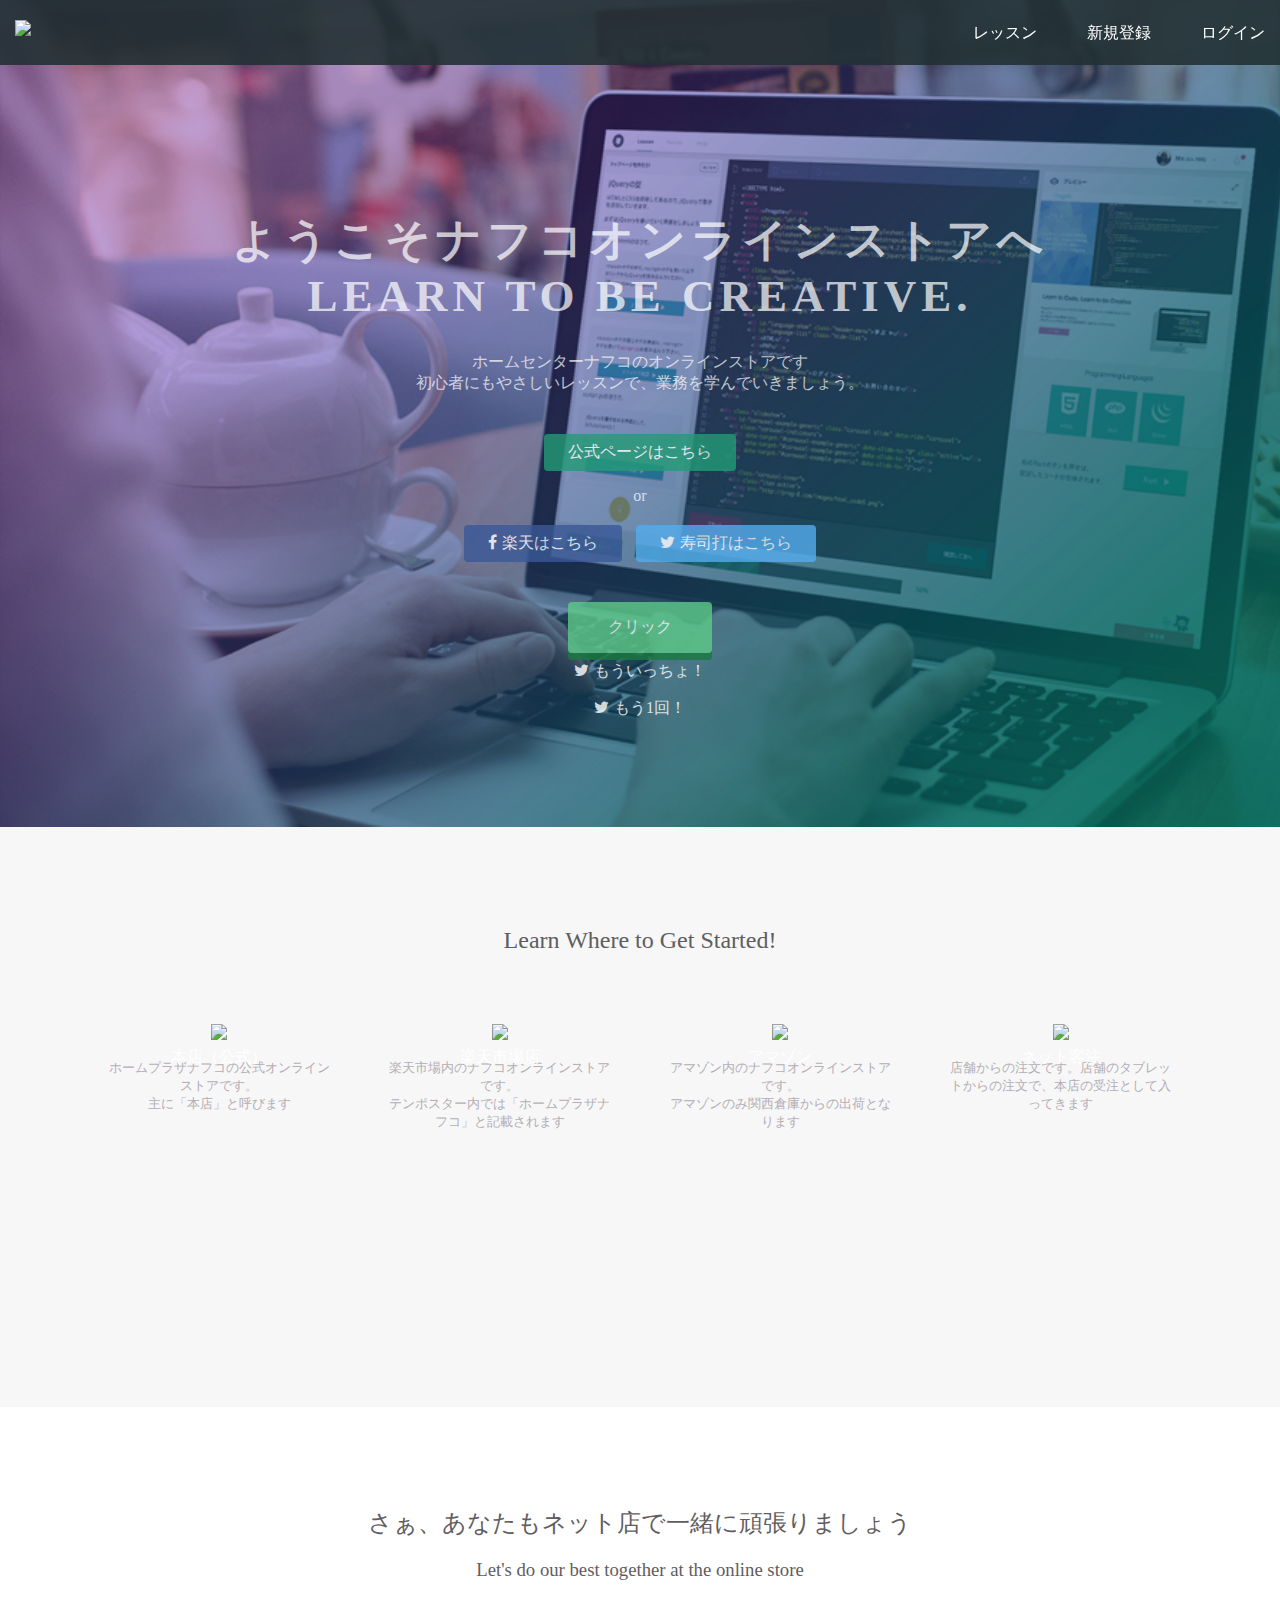
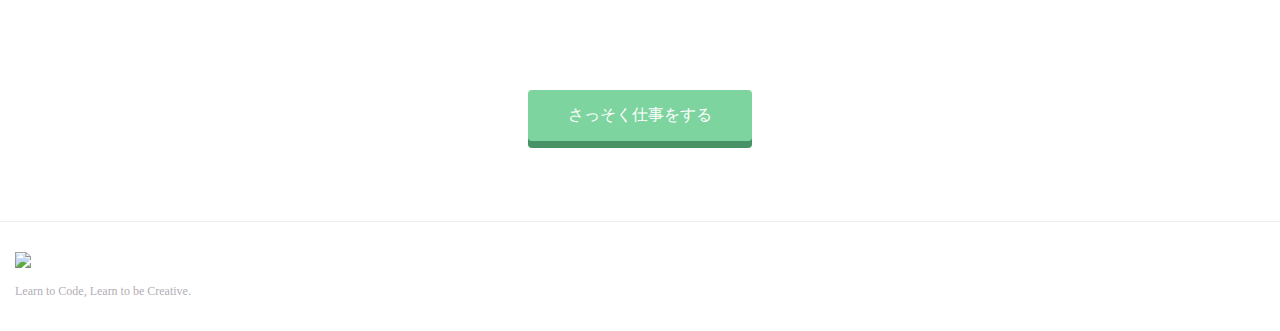
==== index.html @ b0504f90 "Update index.html" ====
<!DOCTYPE html>
<html>
<head>
  <meta charset="utf-8">
  <meta name="viewport" content="width=device-width, initial-scale=1.0">
  <title>Progate</title>
  <link href="https://maxcdn.bootstrapcdn.com/font-awesome/4.7.0/css/font-awesome.min.css" rel="stylesheet" integrity="sha384-wvfXpqpZZVQGK6TAh5PVlGOfQNHSoD2xbE+QkPxCAFlNEevoEH3Sl0sibVcOQVnN" crossorigin="anonymous">
  <link rel="stylesheet" type="text/css" href="stylesheet.css">
</head>
<body>
  <header>
    <div class="container">
      <div class="header-left">
        <img class="logo" src="https://prog-8.com/images/html/advanced/main_logo.png">
      </div>
      <span class="fa fa-bars menu-icon"></span>
      <div class="header-right">
        <a href="#">レッスン</a>
        <a href="#">新規登録</a>
        <a href="#" class="login">ログイン</a>
      </div>
    </div>
  </header>
  <div class="top-wrapper">
    <div class="container">
      <h1>ようこそナフコオンラインストアへ<br>LEARN TO BE CREATIVE.</h1>
      <p>ホームセンターナフコのオンラインストアです<br>初心者にもやさしいレッスンで、業務を学んでいきましょう。</p>
      <div class="btn-wrapper">
        <a href="https://nafco-online.com/" class="btn signup">公式ページはこちら</a>
        <p>or</p>
        <a href="https://www.rakuten.ne.jp/gold/nafco/" class="btn facebook"><span class="fa fa-facebook"></span>楽天はこちら</a>
        <a href="index2.html" class="btn twitter"><span class="fa fa-twitter"></span>寿司打はこちら</a><br>
        <a href="#" class="btn message">クリック</a><br>
        <a href="#" class="btn damia"><span class="fa fa-twitter"></span>もういっちょ！</a><br>
        <a href="#" class="btn damib"><span class="fa fa-twitter"></span>もう1回！</a><br>
      </div>
    </div>
  </div>
  <div class="lesson-wrapper">
    <div class="container">
      <div class="heading">
        <h2>Learn Where to Get Started!</h2>
      </div>
      <div class="lessons">
        <div class="lesson">
          <div class="lesson-icon">
            <img src="https://prog-8.com/images/html/advanced/html.png">
            <p>本店（公式）</p>
          </div>
          <p class="text-contents">ホームプラザナフコの公式オンラインストアです。<br>主に「本店」と呼びます</p>
        </div>
        <div class="lesson">
          <div class="lesson-icon">
            <img src="https://prog-8.com/images/html/advanced/jQuery.png">
            <p>楽天市場店</p>
          </div>
          <p class="text-contents">楽天市場内のナフコオンラインストアです。<br>テンポスター内では「ホームプラザナフコ」と記載されます</p>
        </div>
        <div class="lesson">
          <div class="lesson-icon">
            <img src="https://prog-8.com/images/html/advanced/ruby.png">
            <p>アマゾン</p>
          </div>
          <p class="text-contents">アマゾン内のナフコオンラインストアです。<br>アマゾンのみ関西倉庫からの出荷となります</p>
        </div>
        <div class="lesson">
          <div class="lesson-icon">
            <img src="https://prog-8.com/images/html/advanced/php.png">
            <p>ネット客注</p>
          </div>
          <p class="text-contents">店舗からの注文です。店舗のタブレットからの注文で、本店の受注として入ってきます</p>
        </div>
      </div>
      <div class="clear"></div>
    </div>
  </div>
  <div class="message-wrapper">
    <div class="container">
      <div class="heading">
        <h2>さぁ、あなたもネット店で一緒に頑張りましょう</h2>
        <h3>Let's do our best together at the online store</h3>
      </div>
      <span class="btn message">さっそく仕事をする</span>
    </div>
  </div>
  <footer>
    <div class="container">
      <img src="https://prog-8.com/images/html/advanced/footer_logo.png">
      <p>Learn to Code, Learn to be Creative.</p>
    </div>
  </footer>
</body>
</html>
---- stylesheet.css ----
* {
  box-sizing: border-box;
}

body {
  margin: 0;
  font-family: "Hiragino Kaku Gothic ProN";
}

a {
  text-decoration: none;
}

.container {
  width: 100%;
  padding: 0 15px;
  margin: 0 auto;
}

.top-wrapper {
  padding: 180px 0 100px 0;
  background-image: url(top.png);
  background-size: cover;
  color: white;
  text-align: center;
}

.top-wrapper h1 {
  opacity: 0.7;
  font-size: 45px;
  letter-spacing: 5px;
}

.top-wrapper p {
  opacity: 0.7;
  font-size: 16px;
  margin-bottom: 40px;
}

.btn-wrapper {
  text-align: center;
}

.btn-wrapper p {
  margin-bottom: 20px;
}

.signup {
  background-color: #239b76;
}

.facebook {
  background-color: #3b5998;
  margin-right: 10px;
}

.twitter {
  background-color: #55acee;
}

.dami1 {
  background-color: #f9e900;
  border-radius: 15px;
}

.dami2 {
  background-color: #f5a500;
   border-radius: 30px;
}


.btn {
  padding: 8px 24px;
  color: white;
  display: inline-block;
  opacity: 0.8;
  border-radius: 4px;
  text-align: center;
}

.btn:hover {
  opacity: 1;
}

.fa {
  margin-right: 5px;
}

header {
  height: 65px;
  width: 100%;
  background-color: rgba(34,49,52,0.9);
  position :fixed;
  top: 0;
  z-index: 10;
}

.logo {
  width: 124px;
  margin-top: 20px;
}

.header-left {
  float: left;
}

.header-right {
  float: right;
  margin-right: -25px;
}

.header-right a {
  line-height: 65px;
  padding: 0 25px;
  color: white;
  display: block;
  float: left;
  transition: all 0.5s;
}

.header-right a:hover {
  background-color: rgba(255,255,255,0.3);
}

.lesson-wrapper {
  height: 580px;
  padding-bottom: 80px;
  padding-left: 5%;
  padding-right: 5%;
  background-color: #f7f7f7;
  text-align: center;
}

.heading {
  padding-top: 80px;
  padding-bottom: 50px;
  color: #5f5d60;
}

.heading h2 {
  font-weight: normal;
}

.lesson {
  float: left;
  width: 25%;
}

.lesson-icon {
  position: relative;
}

.lesson-icon p {
  position: absolute;
  top: 37%;
  width: 100%;
  color: white;
}

.text-contents {
  width: 80%;
  display: inline-block;
  margin-top: 15px;
  font-size: 13px;
  color: #b3aeb5;
}

.heading h3 {
  font-weight: normal;
}

.message-wrapper {
  border-bottom: 1px solid #eee;
  padding-bottom: 80px;
  text-align: center;
}

.message {
  padding: 15px 40px;
  background-color: #5dca88;
  cursor: pointer;
  box-shadow: 0px 7px #1a7940;
  margin-top: 40px;
}

.message:active {
  position: relative;
  top: 7px;
  box-shadow: none;
}

footer img {
  width: 125px;
}

footer p {
  color: #b3aeb5;
  font-size: 12px;
}

footer {
  padding-top: 30px;
  padding-bottom: 20px;
}

.menu-icon {
  color: white;
  float: right;
  font-size: 25px;
  padding: 21px 0;
  display: none;
}

.clear {
  clear: left;
}

@media all and (max-width: 1000px) {
  .lesson {
    width: 50%;
    margin-bottom: 50px;
  }

  .lesson-wrapper {
    height: 990px;
  }

  footer {
    text-align: center;
  }
}

@media all and (max-width: 750px) {
  .top-wrapper h1 {
    font-size: 32px;
  }

  .heading h2 {
    font-size: 20px;
  }
}

@media all and (max-width: 670px) {
  .header-right {
    display: none;
  }

  .menu-icon {
    display: block;
  }

  .top-wrapper .btn {
    width: 100%;
  }

  .twitter {
    margin-top: 10px;
  }

  .top-wrapper {
    text-align: left;
  }

  .top-wrapper h1 {
    font-size: 24px;
  }

  .top-wrapper p {
    font-size: 14px;
  }

  .lesson {
    width: 100%;
  }

  .lesson-wrapper {
    height: 1700px;
  }

  .message-wrapper .btn {
    width: 100%;
  }
}
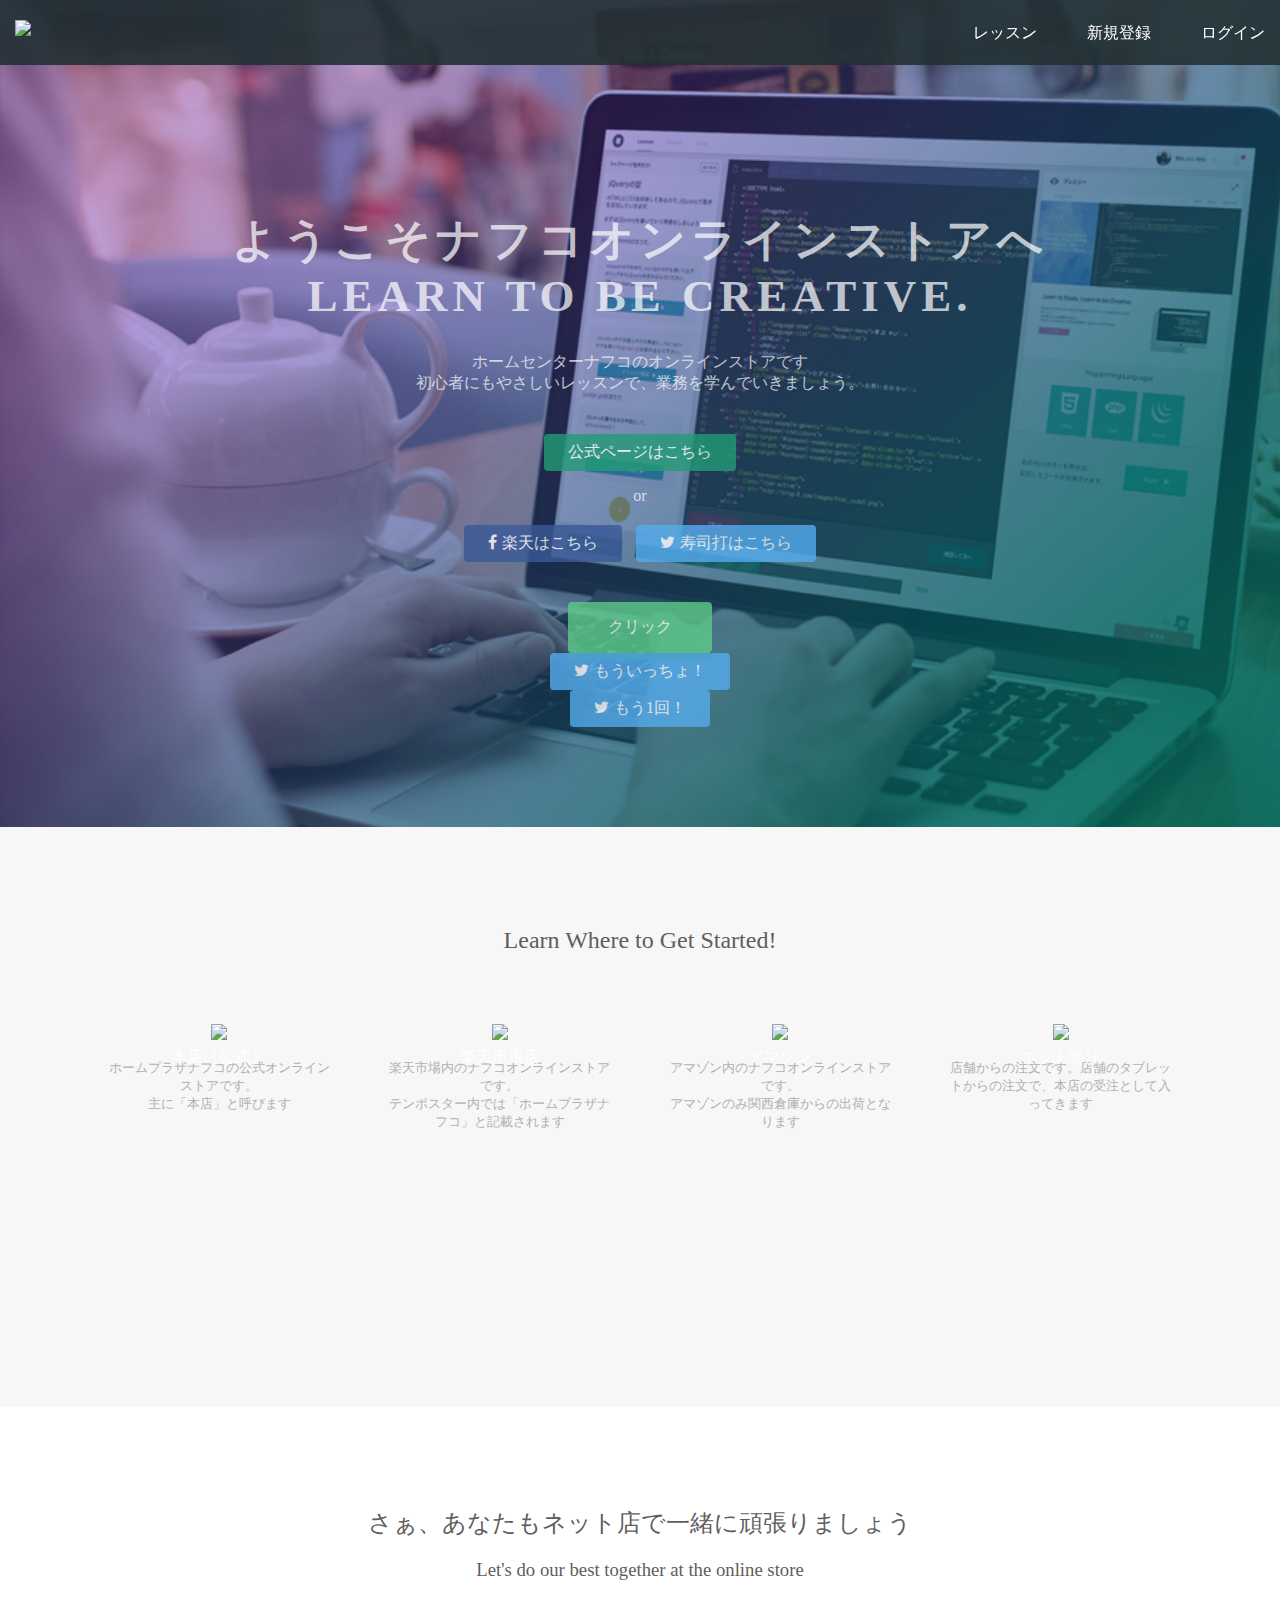
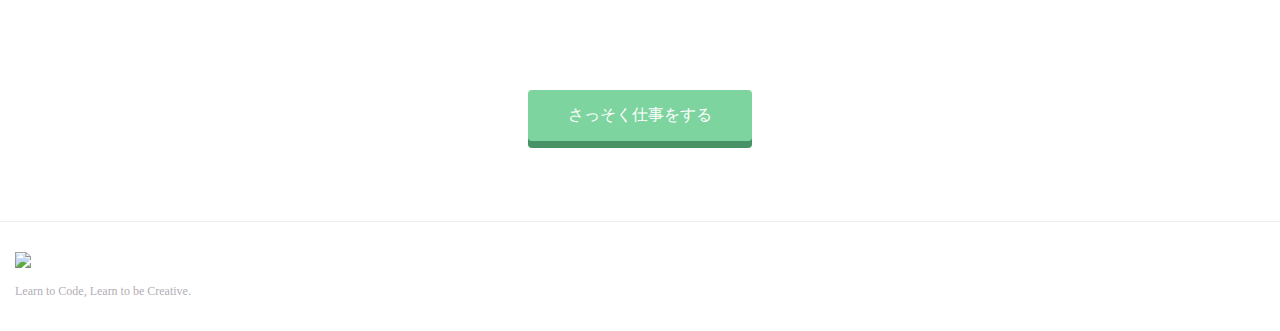
==== commit f9aee6a4: "Update index.html" ====
--- a/index.html
+++ b/index.html
@@ -31,8 +31,8 @@
         <a href="https://www.rakuten.ne.jp/gold/nafco/" class="btn facebook"><span class="fa fa-facebook"></span>楽天はこちら</a>
         <a href="index2.html" class="btn twitter"><span class="fa fa-twitter"></span>寿司打はこちら</a><br>
         <a href="#" class="btn message">クリック</a><br>
-        <a href="#" class="btn damia"><span class="fa fa-twitter"></span>もういっちょ！</a><br>
-        <a href="#" class="btn damib"><span class="fa fa-twitter"></span>もう1回！</a><br>
+        <a href="#" class="btn twitter"><span class="fa fa-twitter"></span>もういっちょ！</a><br>
+        <a href="#" class="btn twitter"><span class="fa fa-twitter"></span>もう1回！</a><br>
       </div>
     </div>
   </div>
--- a/stylesheet.css
+++ b/stylesheet.css
@@ -58,12 +58,12 @@
   background-color: #55acee;
 }
 
-.dami1 {
+.damia {
   background-color: #f9e900;
   border-radius: 15px;
 }
 
-.dami2 {
+.damib {
   background-color: #f5a500;
    border-radius: 30px;
 }
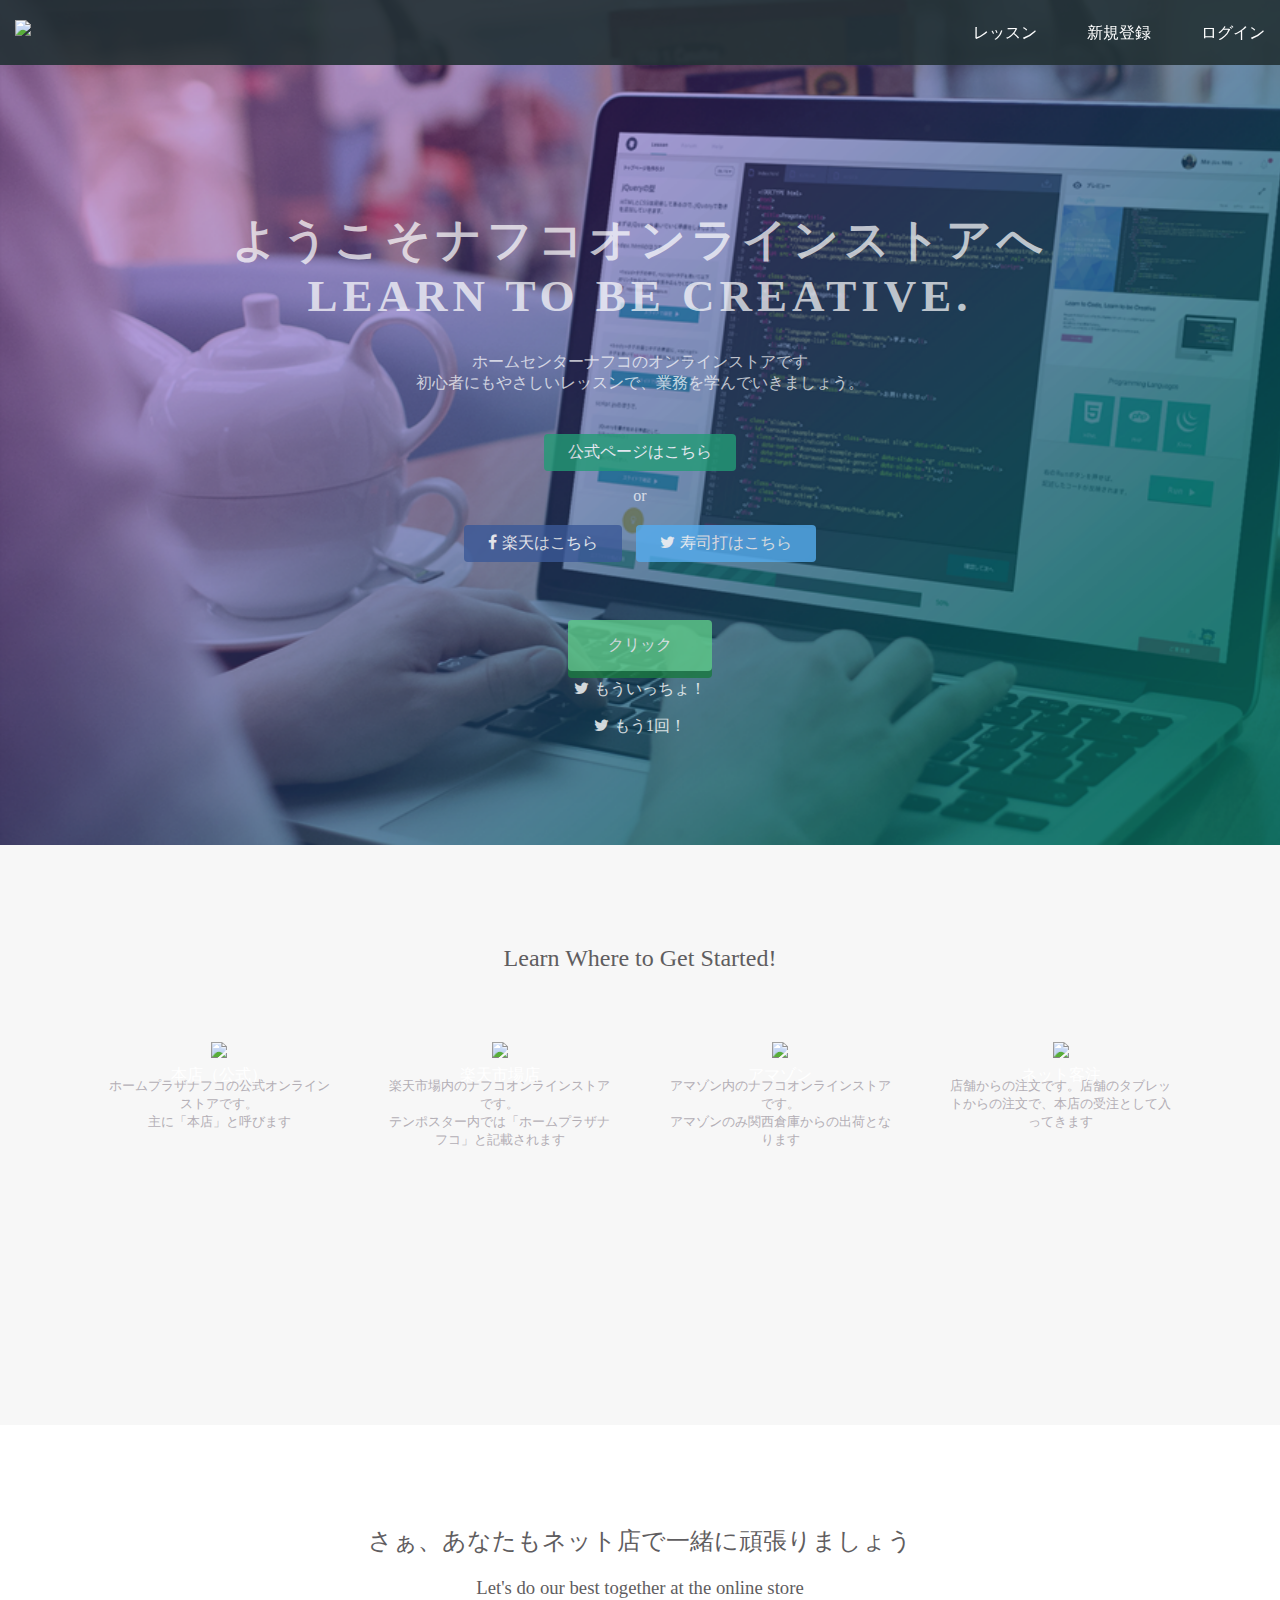
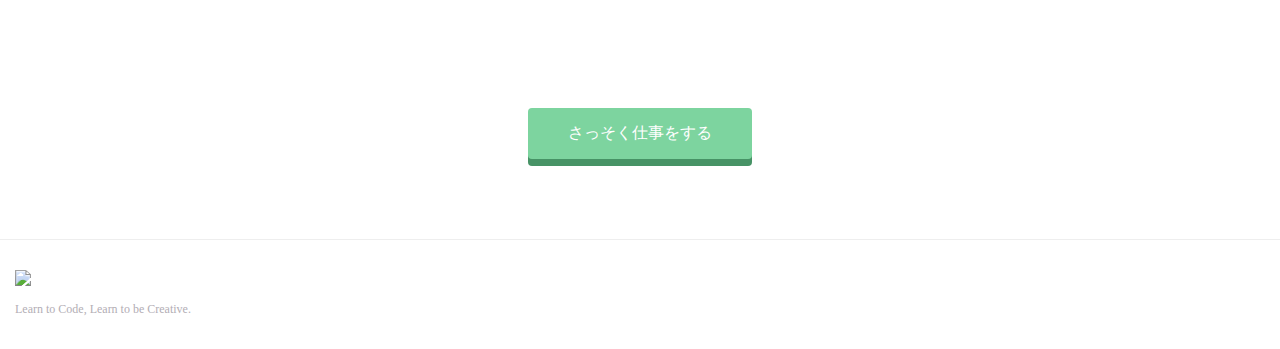
==== commit c3607c68: "Update index.html" ====
--- a/index.html
+++ b/index.html
@@ -30,9 +30,10 @@
         <p>or</p>
         <a href="https://www.rakuten.ne.jp/gold/nafco/" class="btn facebook"><span class="fa fa-facebook"></span>楽天はこちら</a>
         <a href="index2.html" class="btn twitter"><span class="fa fa-twitter"></span>寿司打はこちら</a><br>
+        <br>
         <a href="#" class="btn message">クリック</a><br>
-        <a href="#" class="btn twitter"><span class="fa fa-twitter"></span>もういっちょ！</a><br>
-        <a href="#" class="btn twitter"><span class="fa fa-twitter"></span>もう1回！</a><br>
+        <a href="#" class="btn twittera"><span class="fa fa-twitter"></span>もういっちょ！</a><br>
+        <a href="#" class="btn twitterb"><span class="fa fa-twitter"></span>もう1回！</a><br>
       </div>
     </div>
   </div>
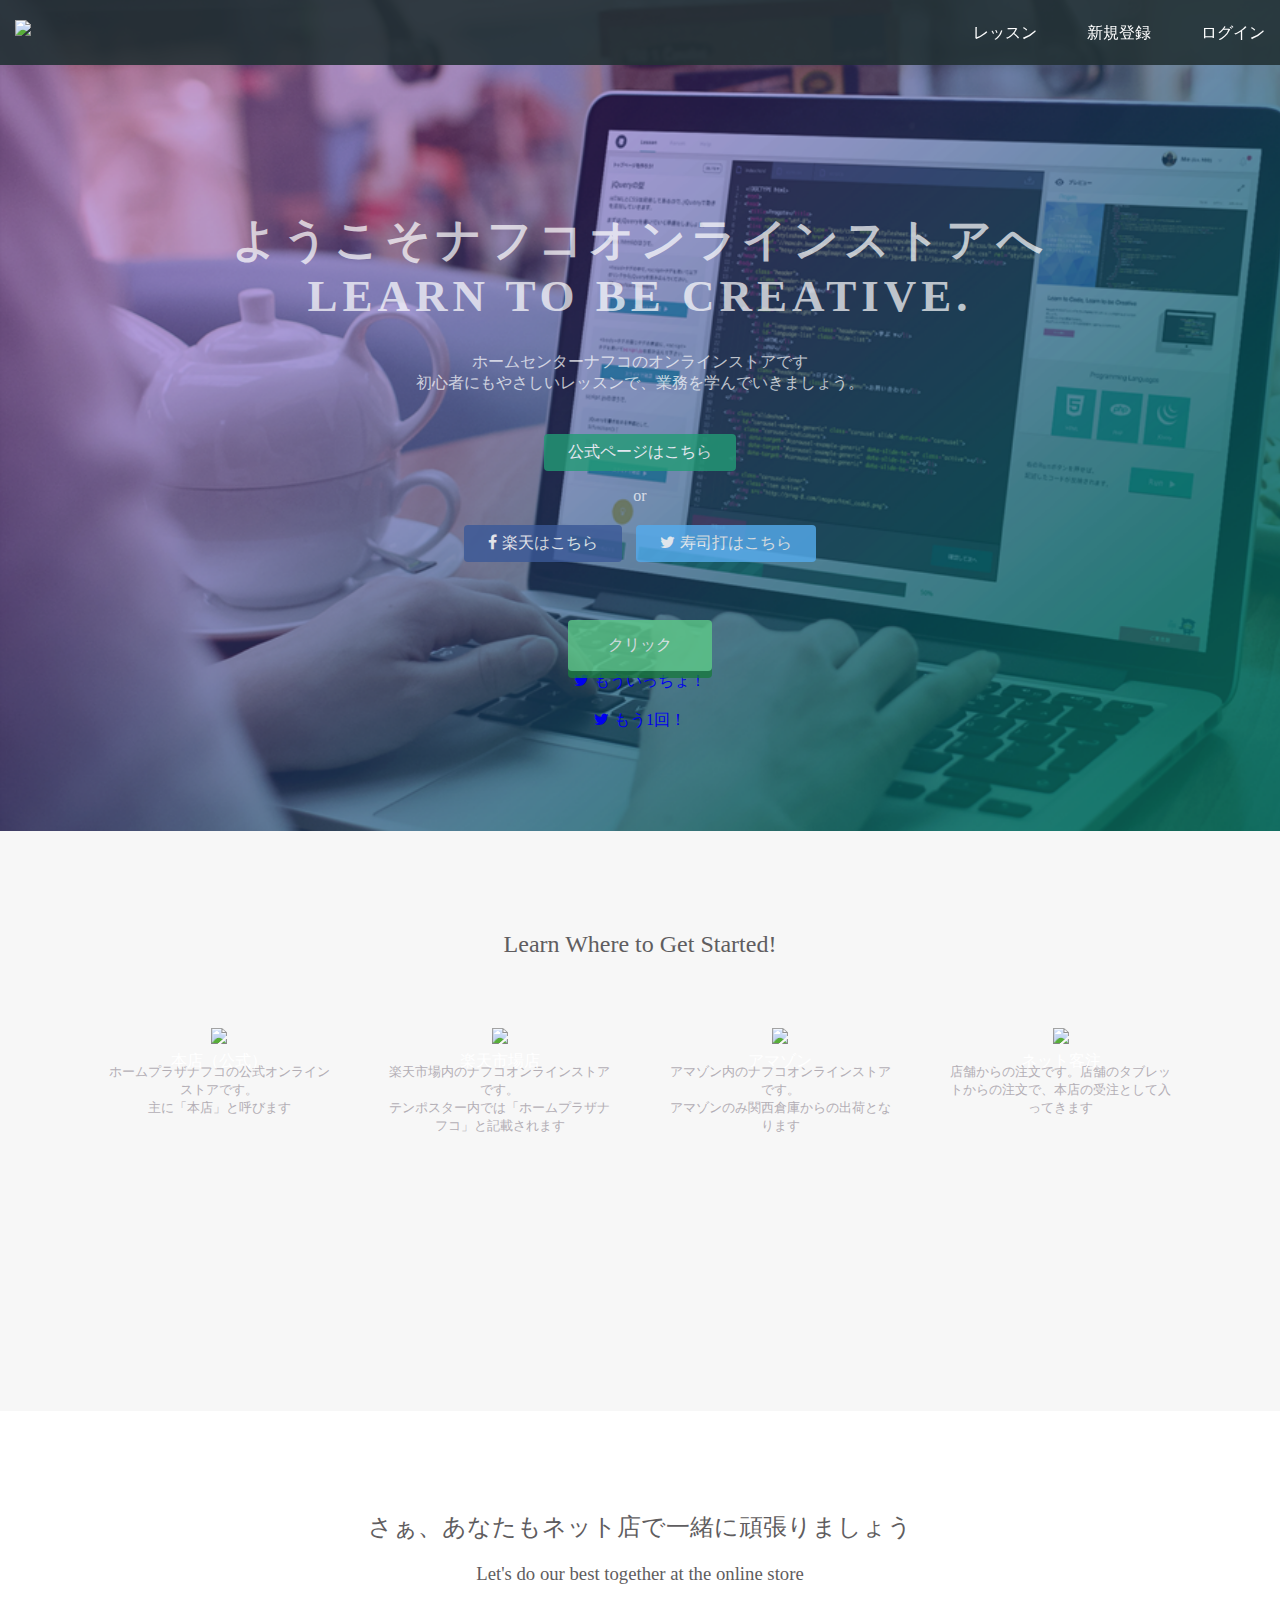
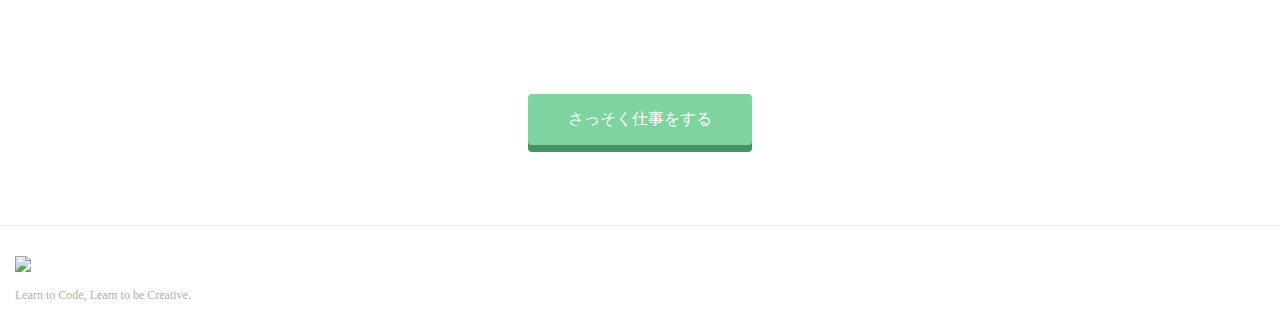
==== commit cd45481a: "Update index.html" ====
--- a/index.html
+++ b/index.html
@@ -32,8 +32,9 @@
         <a href="index2.html" class="btn twitter"><span class="fa fa-twitter"></span>寿司打はこちら</a><br>
         <br>
         <a href="#" class="btn message">クリック</a><br>
-        <a href="#" class="btn twittera"><span class="fa fa-twitter"></span>もういっちょ！</a><br>
-        <a href="#" class="btn twitterb"><span class="fa fa-twitter"></span>もう1回！</a><br>
+        <a href="#" class="btna"><span class="fa fa-twitter"></span>もういっちょ！</a><br>
+        <br>
+        <a href="#" class="btnb"><span class="fa fa-twitter"></span>もう1回！</a><br>
       </div>
     </div>
   </div>
--- a/stylesheet.css
+++ b/stylesheet.css
@@ -58,14 +58,12 @@
   background-color: #55acee;
 }
 
-.damia {
-  background-color: #f9e900;
-  border-radius: 15px;
-}
-
-.damib {
-  background-color: #f5a500;
-   border-radius: 30px;
+.twittera {
+  background-color: #55acee;
+}
+
+.twitterb {
+  background-color: #239b76;
 }
 
 
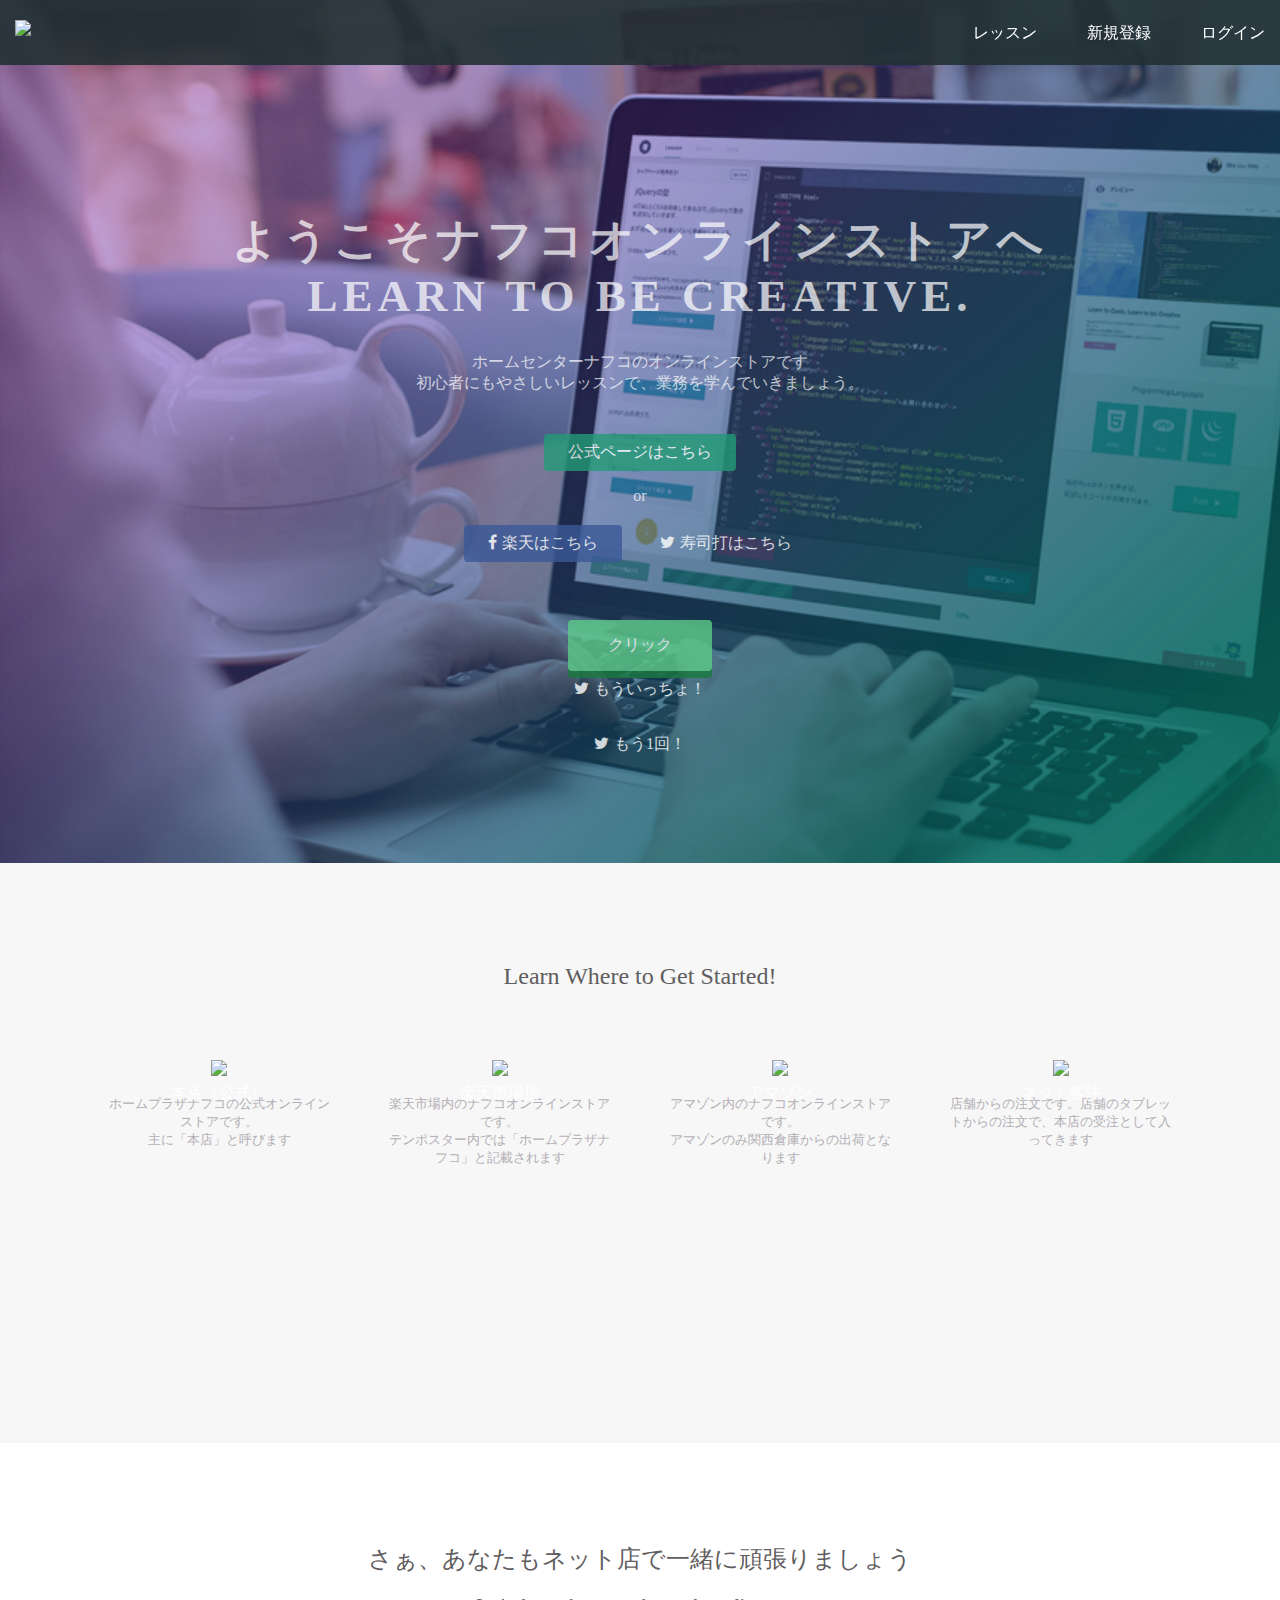
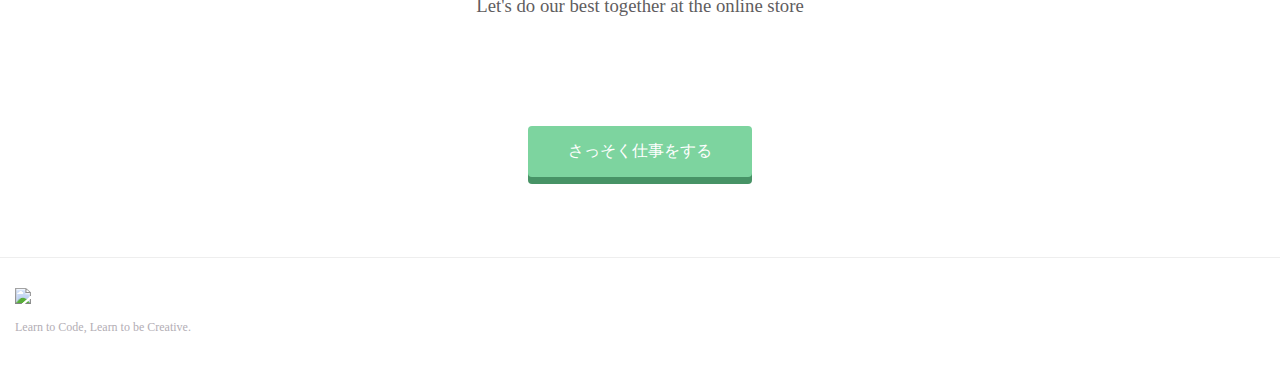
==== commit e85d741d: "Update index.html" ====
--- a/index.html
+++ b/index.html
@@ -29,12 +29,12 @@
         <a href="https://nafco-online.com/" class="btn signup">公式ページはこちら</a>
         <p>or</p>
         <a href="https://www.rakuten.ne.jp/gold/nafco/" class="btn facebook"><span class="fa fa-facebook"></span>楽天はこちら</a>
-        <a href="index2.html" class="btn twitter"><span class="fa fa-twitter"></span>寿司打はこちら</a><br>
+        <a href="index2.html" class="btn twitte"><span class="fa fa-twitter"></span>寿司打はこちら</a><br>
         <br>
         <a href="#" class="btn message">クリック</a><br>
-        <a href="#" class="btna"><span class="fa fa-twitter"></span>もういっちょ！</a><br>
+        <a href="#" class="btn twitte"><span class="fa fa-twitter"></span>もういっちょ！</a><br>
         <br>
-        <a href="#" class="btnb"><span class="fa fa-twitter"></span>もう1回！</a><br>
+        <a href="#" class="btn twitte"><span class="fa fa-twitter"></span>もう1回！</a><br>
       </div>
     </div>
   </div>
--- a/stylesheet.css
+++ b/stylesheet.css
@@ -58,14 +58,6 @@
   background-color: #55acee;
 }
 
-.twittera {
-  background-color: #55acee;
-}
-
-.twitterb {
-  background-color: #239b76;
-}
-
 
 .btn {
   padding: 8px 24px;
@@ -79,6 +71,34 @@
 .btn:hover {
   opacity: 1;
 }
+
+.btna {
+  background-color: #239b76;
+  padding: 8px 24px;
+  color: white;
+  display: inline-block;
+  opacity: 0.8;
+  border-radius: 10px;
+  text-align: center;
+}
+
+.btna:hover {
+  opacity: 1;
+}
+
+.btnb {
+  padding: 8px 24px;
+  color: white;
+  display: inline-block;
+  opacity: 0.8;
+  border-radius: 15px;
+  text-align: center;
+}
+
+.btnb:hover {
+  opacity: 1;
+}
+
 
 .fa {
   margin-right: 5px;
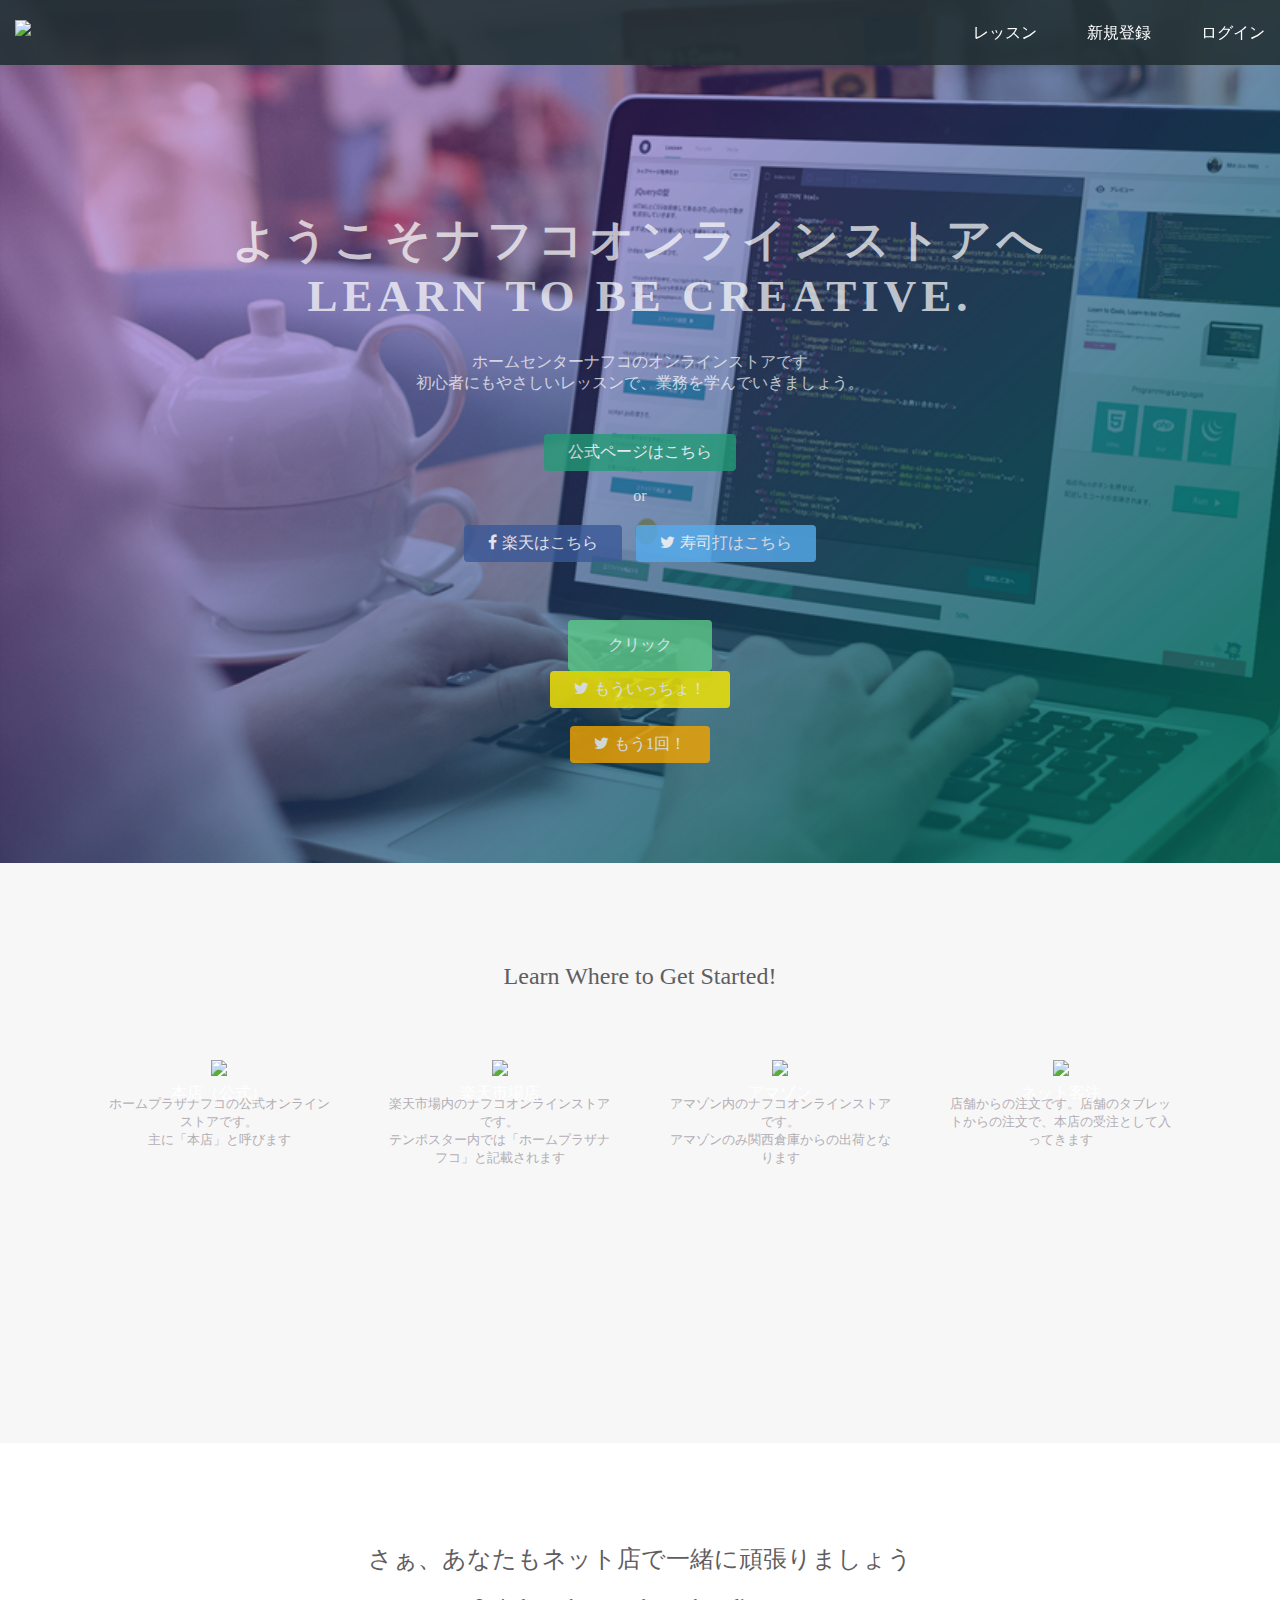
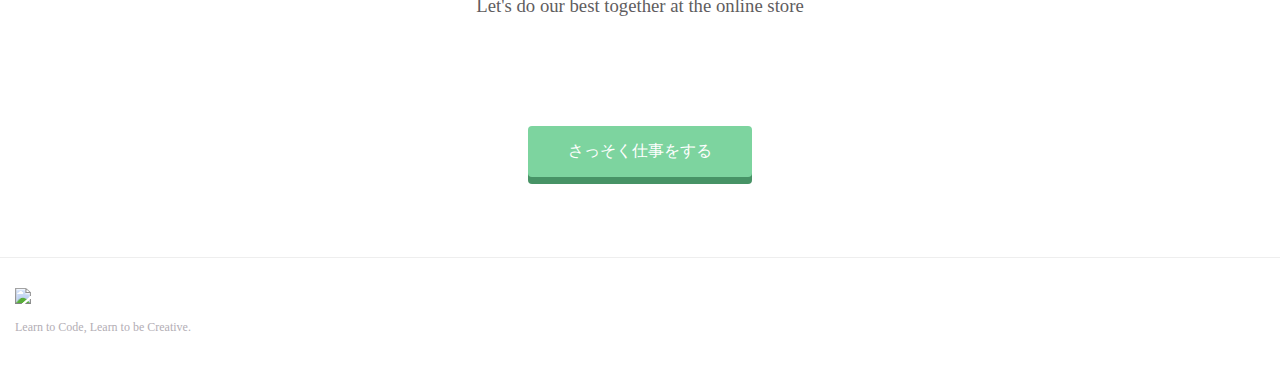
==== commit 68b09ab5: "Update index.html" ====
--- a/index.html
+++ b/index.html
@@ -29,12 +29,12 @@
         <a href="https://nafco-online.com/" class="btn signup">公式ページはこちら</a>
         <p>or</p>
         <a href="https://www.rakuten.ne.jp/gold/nafco/" class="btn facebook"><span class="fa fa-facebook"></span>楽天はこちら</a>
-        <a href="index2.html" class="btn twitte"><span class="fa fa-twitter"></span>寿司打はこちら</a><br>
+        <a href="index2.html" class="btn twitter"><span class="fa fa-twitter"></span>寿司打はこちら</a><br>
         <br>
         <a href="#" class="btn message">クリック</a><br>
-        <a href="#" class="btn twitte"><span class="fa fa-twitter"></span>もういっちょ！</a><br>
+        <a href="#" class="btn site"><span class="fa fa-twitter"></span>もういっちょ！</a><br>
         <br>
-        <a href="#" class="btn twitte"><span class="fa fa-twitter"></span>もう1回！</a><br>
+        <a href="#" class="btn brand"><span class="fa fa-twitter"></span>もう1回！</a><br>
       </div>
     </div>
   </div>
--- a/stylesheet.css
+++ b/stylesheet.css
@@ -58,6 +58,14 @@
   background-color: #55acee;
 }
 
+.site  {
+  background-color: #f9e900;
+}
+
+.brand {
+  background-color: #f5a500;
+   border-radius: 14px;
+}
 
 .btn {
   padding: 8px 24px;
@@ -72,32 +80,6 @@
   opacity: 1;
 }
 
-.btna {
-  background-color: #239b76;
-  padding: 8px 24px;
-  color: white;
-  display: inline-block;
-  opacity: 0.8;
-  border-radius: 10px;
-  text-align: center;
-}
-
-.btna:hover {
-  opacity: 1;
-}
-
-.btnb {
-  padding: 8px 24px;
-  color: white;
-  display: inline-block;
-  opacity: 0.8;
-  border-radius: 15px;
-  text-align: center;
-}
-
-.btnb:hover {
-  opacity: 1;
-}
 
 
 .fa {
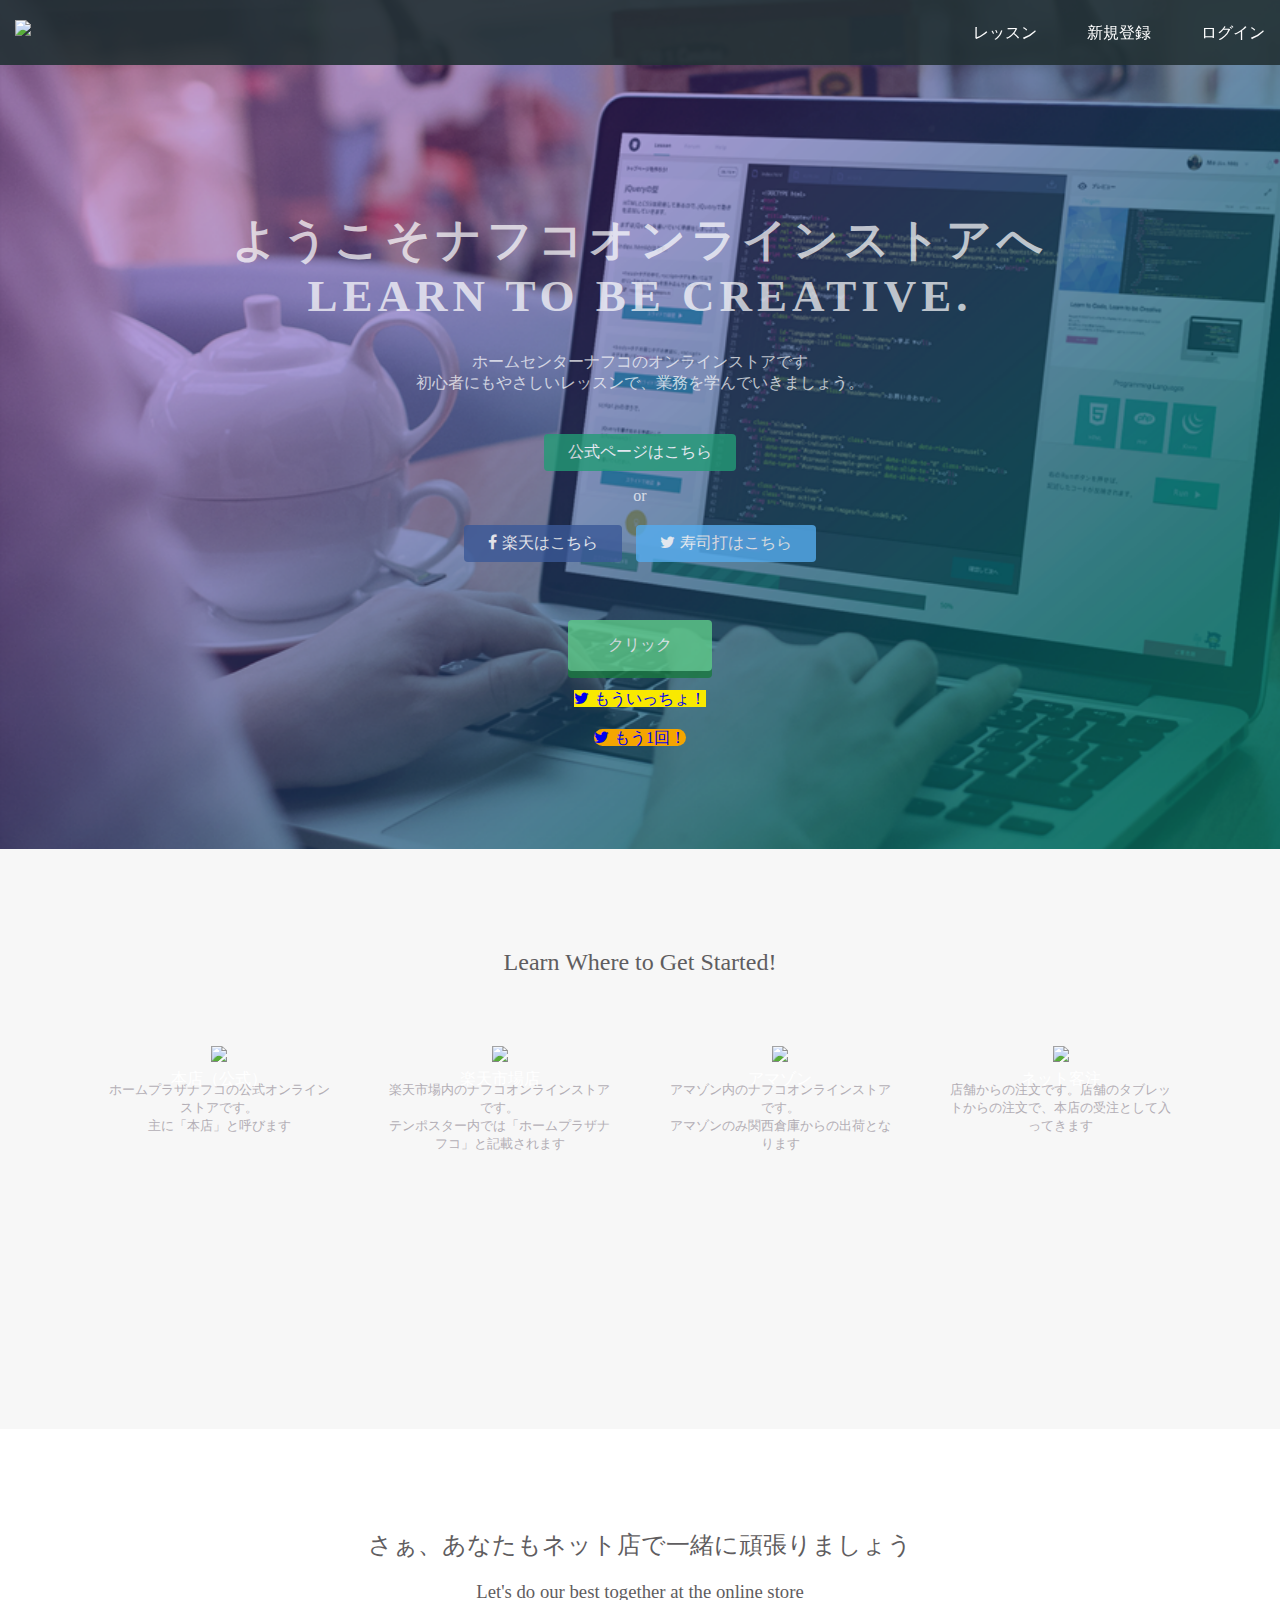
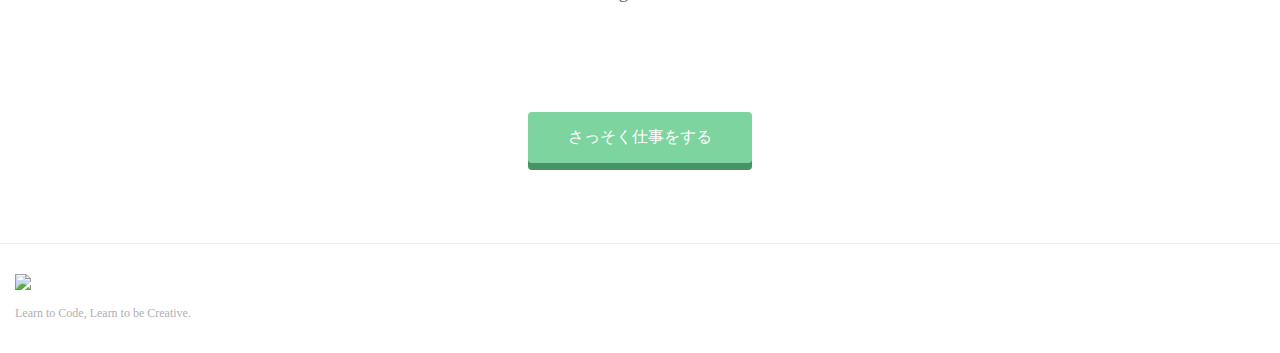
==== commit 1b3a6b03: "Update index.html" ====
--- a/index.html
+++ b/index.html
@@ -32,9 +32,10 @@
         <a href="index2.html" class="btn twitter"><span class="fa fa-twitter"></span>寿司打はこちら</a><br>
         <br>
         <a href="#" class="btn message">クリック</a><br>
-        <a href="#" class="btn site"><span class="fa fa-twitter"></span>もういっちょ！</a><br>
         <br>
-        <a href="#" class="btn brand"><span class="fa fa-twitter"></span>もう1回！</a><br>
+        <a href="#" class="button site"><span class="fa fa-twitter"></span>もういっちょ！</a><br>
+        <br>
+        <a href="#" class="label brand"><span class="fa fa-twitter"></span>もう1回！</a><br>
       </div>
     </div>
   </div>
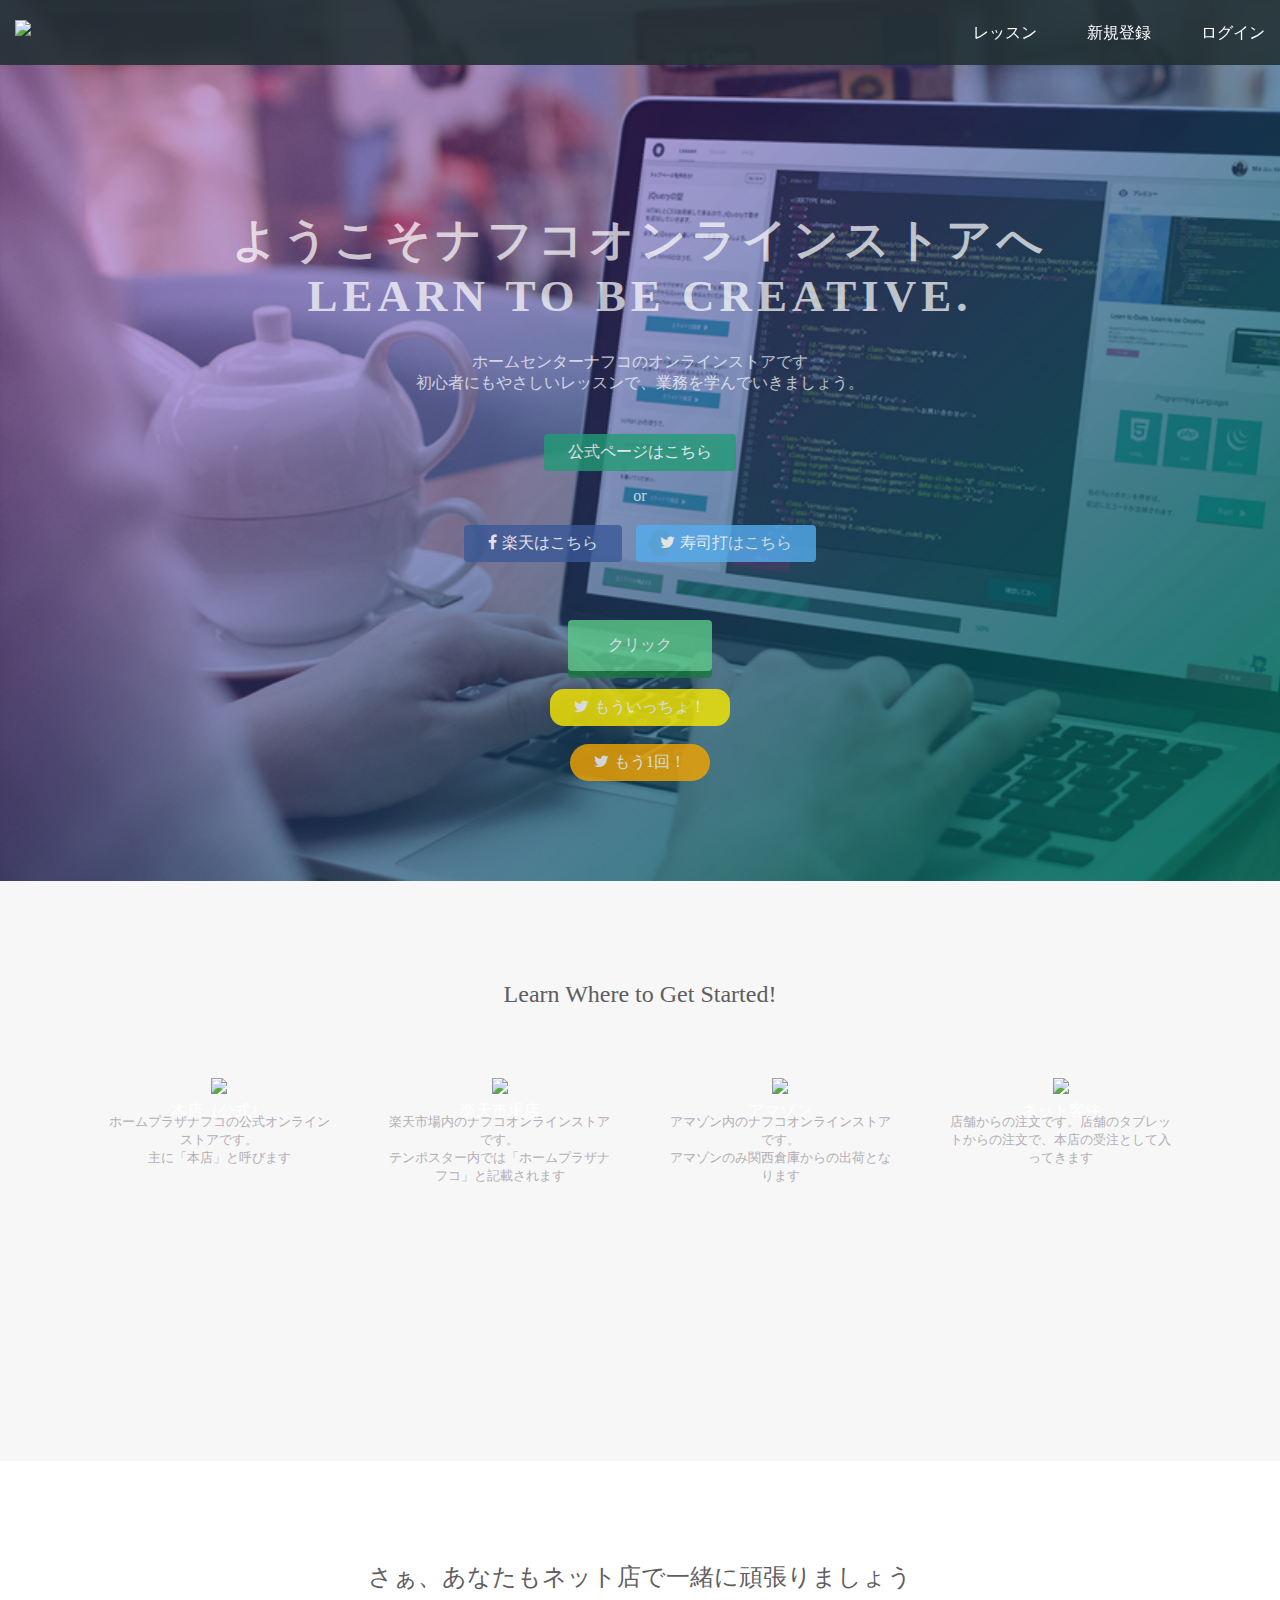
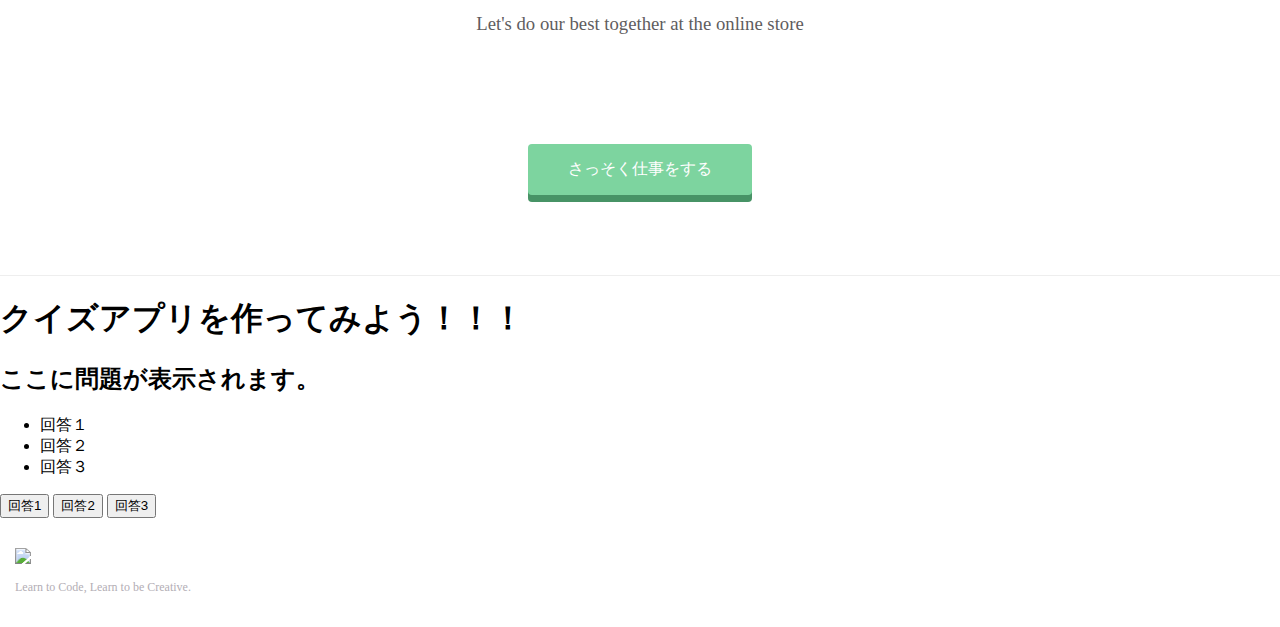
==== commit 63d4b3ac: "Update index.html" ====
--- a/index.html
+++ b/index.html
@@ -86,6 +86,87 @@
       <span class="btn message">さっそく仕事をする</span>
     </div>
   </div>
+  <!--タイトル-->
+<h1>クイズアプリを作ってみよう！！！</h1>
+<!--クイズのの表示-->
+<h2 id=”_question”>ここに問題が表示されます。</h2>
+<!--回答-->
+<ul>
+<li id="_ans1">回答１</li>
+<li id="_ans2">回答２</li>
+<li id="_ans3">回答３</li>
+</ul>
+<button type="button" id="_answer_1" onclick="Answer_Check(1)">回答1</button>
+<button type="button" id="_answer_2" onclick="Answer_Check(2)">回答2</button>
+<button type="button" id="_answer_3" onclick="Answer_Check(3)">回答3</button>
+ 
+
+<script type="text/javascript">
+// 初期画面起動時
+var Question = [
+["JavaScriptで「Hello World」を正しく表示されないのはどれ？",
+"1. document.write('Hello World');",
+"2. document.write(Hello World);",
+"3. document.write('Hello World')",
+"1"],
+["JavaScriptで【document.write(5 + 4);】を実行したらどうなる？",
+"1. 5 + 4);",
+"2. エラーになる",
+"3. 9",
+"3"],
+["JavaScriptで余りを求めるのは？",
+"1. /",
+"2. %",
+"3. @",
+"2"]
+];
+
+// 初期変数定義
+// 問題を表示するオブジェクトを取得する
+var Q = document.getElementById('_question');
+// 問題を表示するオブジェクトを取得する
+var A1 = document.getElementById('_ans1');
+var A2 = document.getElementById('_ans2');
+var A3 = document.getElementById('_ans3');
+ 
+
+// 正解数を保持する値
+var Correct = 0;
+
+// 現在の問題数
+var Qcnt = 0;
+
+// 取得したテーブルに盤面生成
+Q_Set();
+
+// 問題を画面に表示する処理
+function Q_Set() {
+Q.textContent = Question[Qcnt][0];
+A1.textContent = Question[Qcnt][1];
+A2.textContent = Question[Qcnt][2];
+A3.textContent = Question[Qcnt][3];
+};
+
+// 回答ボタンを押したときの処理
+function Answer_Check(ans) {
+if(ans == Question[Qcnt][4]) {
+alert("正解");
+Correct++;
+} else {
+alert("不正解");
+}
+Qcnt++;
+if (Qcnt == Question.length) {
+Q.textContent = "問題は以上です。正解数は" + Correct + "でした。";
+A1.textContent = "";
+A2.textContent = "";
+A3.textContent = "";
+} else {
+Q_Set();
+}
+}
+
+</script>
   <footer>
     <div class="container">
       <img src="https://prog-8.com/images/html/advanced/footer_logo.png">
--- a/stylesheet.css
+++ b/stylesheet.css
@@ -80,6 +80,32 @@
   opacity: 1;
 }
 
+.button {
+  padding: 8px 24px;
+  color: white;
+  display: inline-block;
+  opacity: 0.8;
+  border-radius: 14px;
+  text-align: center;
+}
+
+.button:hover {
+  opacity: 1;
+}
+
+
+.label {
+  padding: 8px 24px;
+  color: white;
+  display: inline-block;
+  opacity: 0.8;
+  border-radius: 20px;
+  text-align: center;
+}
+
+.label:hover {
+  opacity: 2;
+}
 
 
 .fa {
@@ -280,4 +306,11 @@
   .message-wrapper .btn {
     width: 100%;
   }
-}
+  
+  .message-wrapper .button{
+    width: 90%;
+}
+  .message-wrapper .label{
+    width: 80%;
+  }
+}
